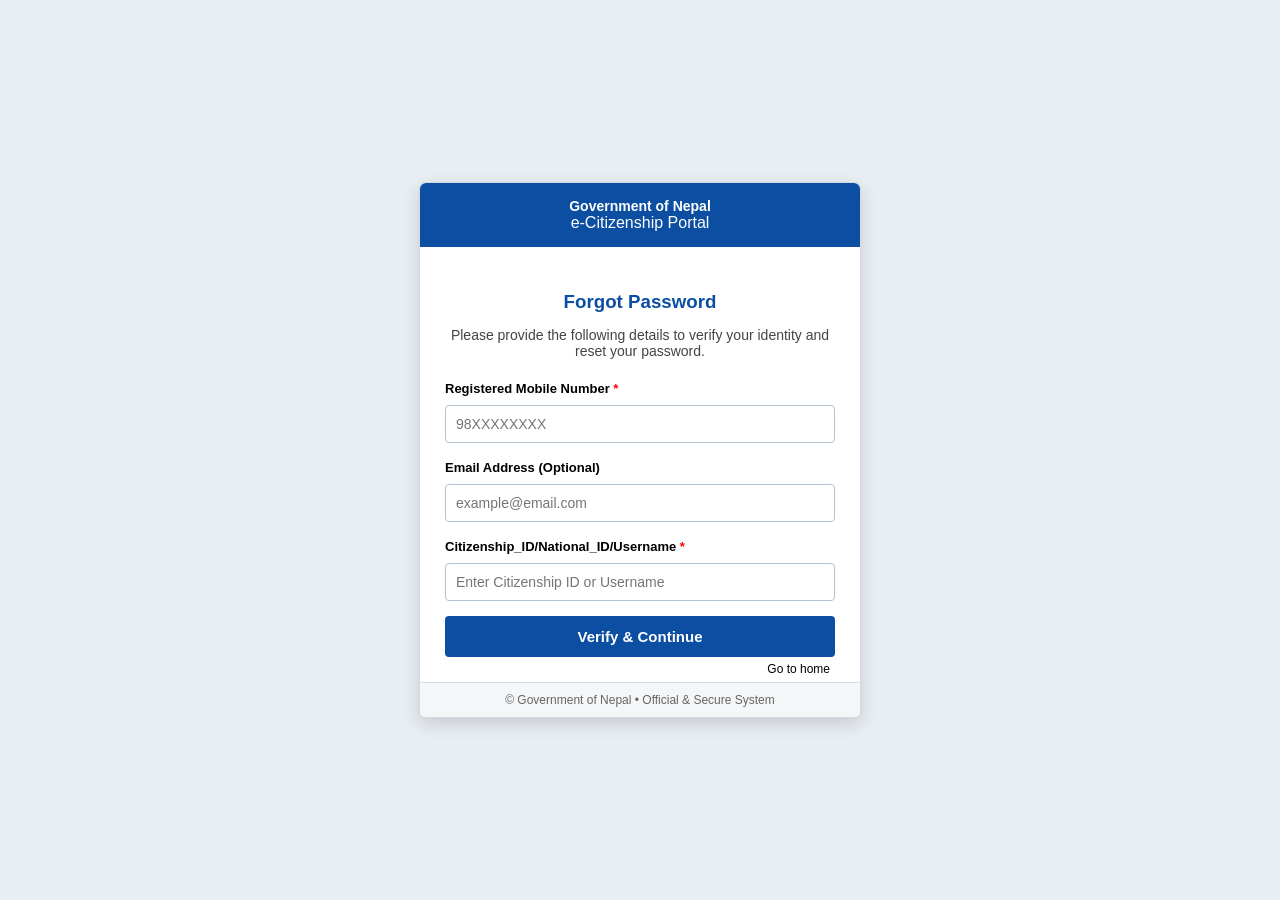
==== forgot.html @ ef439736 "first commit" ====
<!DOCTYPE html>
<html lang="en">
<head>
  <meta charset="UTF-8">
  <meta name="viewport" content="width=device-width, initial-scale=1.0">
  <title>Forgot Password | e-Citizenship</title>
  <style>
    body {
      margin: 0;
      font-family: Arial, Helvetica, sans-serif;
      background: #e9eef3;
      height: 100vh;
      display: flex;
      justify-content: center;
      align-items: center;
    }

    .container {
      width: 100%;
      max-width: 440px;
      background: #ffffff;
      border: 1px solid #cfd8e3;
      border-radius: 6px;
      box-shadow: 0 6px 18px rgba(0, 0, 0, 0.15);
      margin: 20px;
    }

    .header {
      background: #0b4ea2;
      color: #ffffff;
      padding: 15px;
      text-align: center;
      border-radius: 6px 6px 0 0;
    }

    .header .title {
      font-size: 14px;
      font-weight: bold;
    }

    .header .subtitle {
      font-size: 16px;
    }

    .body {
      padding: 25px;
    }

    .body h3 {
      text-align: center;
      color: #0b4ea2;
      margin-bottom: 10px;
    }

    .body p {
      text-align: center;
      font-size: 14px;
      color: #444;
      margin-bottom: 20px;
    }

    .form label {
      font-size: 13px;
      font-weight: bold;
    }

    .form input {
      width: 100%;
      padding: 10px;
      margin: 8px 0 15px 0;
      border: 1px solid #b5c3d1;
      border-radius: 4px;
      font-size: 14px;
      box-sizing: border-box;
    }

    .form button {
      width: 100%;
      padding: 12px;
      background: #0b4ea2;
      color: #ffffff;
      border: none;
      border-radius: 4px;
      font-size: 15px;
      font-weight: bold;
      cursor: pointer;
    }

    .link {
      text-align: center;
      margin-top: 15px;
    }

    .link a {
      text-decoration: none;
      color: #0b4ea2;
      font-size: 14px;
    }

    .footer {
      background: #f4f6f8;
      padding: 10px;
      text-align: center;
      font-size: 12px;
      color: #666;
      border-top: 1px solid #d6dde6;
      border-radius: 0 0 6px 6px;
    }

    /* Responsive adjustments */
    @media (max-width: 480px) {
      .container {
        margin: 10px;
        max-width: 100%;
      }

      .header {
        padding: 12px;
      }

      .header .title {
        font-size: 12px;
      }

      .header .subtitle {
        font-size: 14px;
      }

      .body {
        padding: 20px;
      }

      .body h3 {
        font-size: 18px;
      }

      .body p {
        font-size: 13px;
      }

      .form label {
        font-size: 12px;
      }

      .form input {
        padding: 8px;
        font-size: 13px;
      }

      .form button {
        padding: 10px;
        font-size: 14px;
      }

      .link a {
        font-size: 13px;
      }

      .footer {
        font-size: 11px;
        padding: 8px;
      }
    }
    .gohome a{
      color: black;
      text-decoration:none;
      font-size: 12px;
      position:absolute;
      padding:5px;
      right:0;
    }
    .gohome{
      position: relative;
    }
    .gohome a:hover{
      color:rgb(44, 44, 207);
      text-decoration: underline;
    }
  </style>
</head>

<body>
  <div class="container">
    <!-- Header -->
    <div class="header">
      <div class="title">Government of Nepal</div>
      <div class="subtitle">e-Citizenship Portal</div>
    </div>

    <!-- Body -->
    <div class="body">
      <h3>Forgot Password</h3>
      <p>Please provide the following details to verify your identity and reset your password.</p>

      <form class="form" id="forgotForm">
        <!-- Mobile Number -->
        <label>Registered Mobile Number <span style="color:red;">*</span></label>
        <input type="number" required placeholder="98XXXXXXXX">

        <!-- Email -->
        <label>Email Address (Optional)</label>
        <input type="email" placeholder="example@email.com" >

        <!-- Citizenship / Username -->
        <label>Citizenship_ID/National_ID/Username <span style="color:red;">*</span></label>
        <input type="text" required placeholder="Enter Citizenship ID or Username" >

        <button  type="submit">Verify & Continue</button>
        <div class="gohome">

          <a href="index.html" >Go to home</a>
        </div>
      </form>

    </div>

    <!-- Footer -->
    <div class="footer">
      © Government of Nepal • Official & Secure System
    </div>
  </div>

</body>
</html>
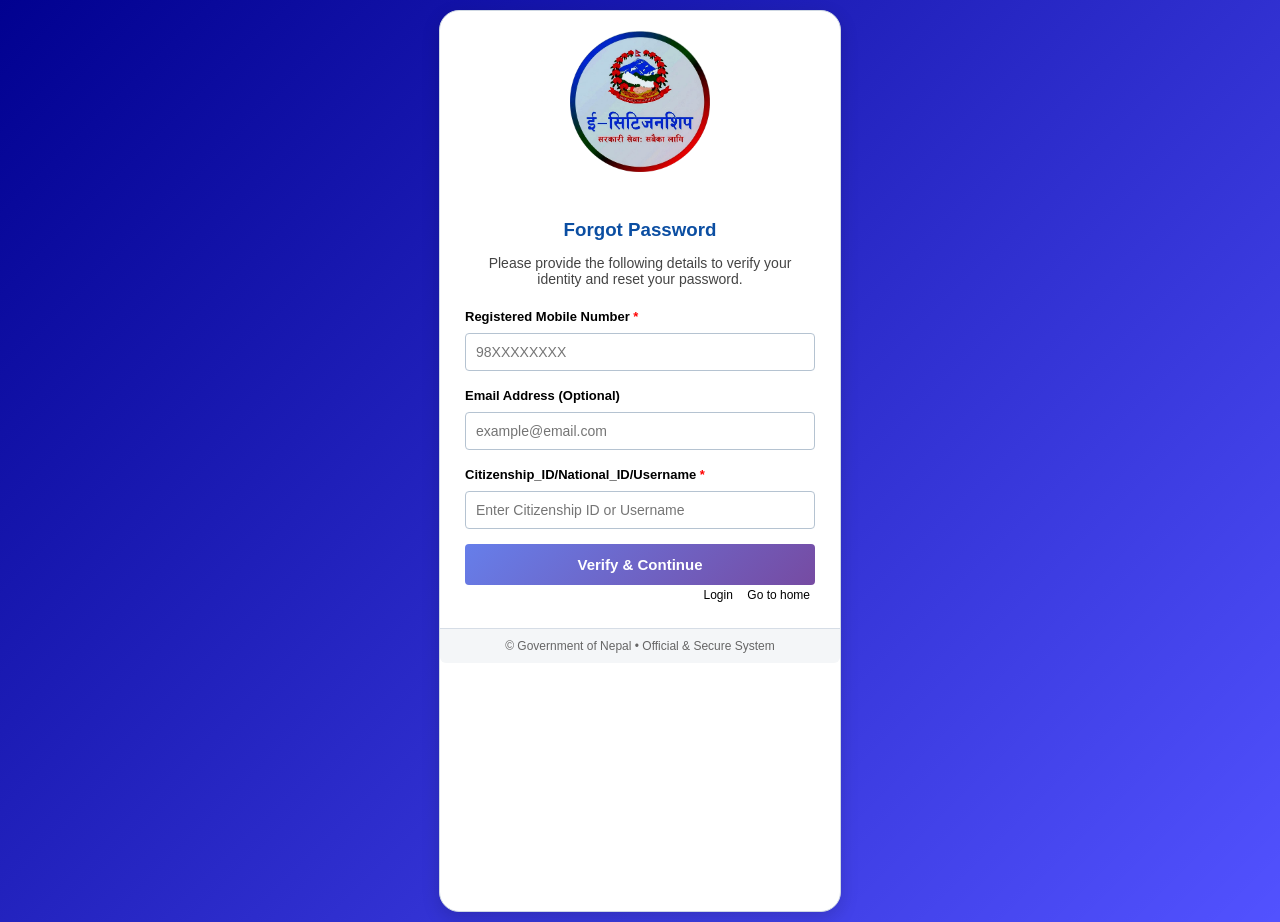
==== commit 86fd8267: "Second commit. Redesigned boxes, Added 3.5s Delay timer, consistent webpages" ====
--- a/forgot.html
+++ b/forgot.html
@@ -1,5 +1,6 @@
 <!DOCTYPE html>
 <html lang="en">
+
 <head>
   <meta charset="UTF-8">
   <meta name="viewport" content="width=device-width, initial-scale=1.0">
@@ -7,39 +8,28 @@
   <style>
     body {
       margin: 0;
-      font-family: Arial, Helvetica, sans-serif;
-      background: #e9eef3;
-      height: 100vh;
-      display: flex;
-      justify-content: center;
-      align-items: center;
+      font-family: 'Segoe UI', Tahoma, Geneva, Verdana, sans-serif;
+      background: linear-gradient(135deg, #010190 0%, #0000ffad 100%);
+      background-size: cover;
+      background-repeat: no-repeat;
+      height: 100%;
     }
 
     .container {
-      width: 100%;
-      max-width: 440px;
+      max-width: 400px;
+      min-height: 100vh;
       background: #ffffff;
       border: 1px solid #cfd8e3;
-      border-radius: 6px;
+      border-radius: 20px;
+      overflow: hidden;
       box-shadow: 0 6px 18px rgba(0, 0, 0, 0.15);
-      margin: 20px;
-    }
-
-    .header {
-      background: #0b4ea2;
-      color: #ffffff;
-      padding: 15px;
-      text-align: center;
-      border-radius: 6px 6px 0 0;
-    }
-
-    .header .title {
-      font-size: 14px;
-      font-weight: bold;
-    }
-
-    .header .subtitle {
-      font-size: 16px;
+      margin: 10px auto;
+    }
+
+    .logo {
+      width: 35%;
+      padding-top: 20px;
+      margin: 0 auto;
     }
 
     .body {
@@ -74,16 +64,23 @@
       box-sizing: border-box;
     }
 
-    .form button {
+    .form .btn {
       width: 100%;
       padding: 12px;
-      background: #0b4ea2;
+      background: linear-gradient(135deg, #667eea 0%, #764ba2 100%);
       color: #ffffff;
       border: none;
       border-radius: 4px;
       font-size: 15px;
       font-weight: bold;
       cursor: pointer;
+      transition: transform 0.2s, box-shadow 0.2s;
+
+    }
+
+    .btn:hover {
+      transform: translateY(-2px);
+      box-shadow: 0 10px 20px rgba(102, 126, 234, 0.3);
     }
 
     .link {
@@ -147,9 +144,18 @@
         font-size: 13px;
       }
 
-      .form button {
-        padding: 10px;
-        font-size: 14px;
+      .form .btn {
+        width: 100%;
+        padding: 14px;
+        background: linear-gradient(135deg, #667eea 0%, #764ba2 100%);
+        color: white;
+        border: none;
+        border-radius: 8px;
+        font-size: 16px;
+        font-weight: 600;
+        cursor: pointer;
+        transition: transform 0.2s, box-shadow 0.2s;
+        margin-top: 10px;
       }
 
       .link a {
@@ -161,19 +167,21 @@
         padding: 8px;
       }
     }
-    .gohome a{
+
+    .gohome a {
       color: black;
-      text-decoration:none;
+      text-decoration: none;
       font-size: 12px;
-      position:absolute;
-      padding:5px;
-      right:0;
-    }
-    .gohome{
+      padding: 5px;
+    }
+
+    .gohome {
       position: relative;
-    }
-    .gohome a:hover{
-      color:rgb(44, 44, 207);
+      text-align:right;
+    }
+
+    .gohome a:hover {
+      color: rgb(44, 44, 207);
       text-decoration: underline;
     }
   </style>
@@ -182,9 +190,8 @@
 <body>
   <div class="container">
     <!-- Header -->
-    <div class="header">
-      <div class="title">Government of Nepal</div>
-      <div class="subtitle">e-Citizenship Portal</div>
+    <div class="logo">
+      <img src="logo.png" alt="logo" width="100%">
     </div>
 
     <!-- Body -->
@@ -199,16 +206,16 @@
 
         <!-- Email -->
         <label>Email Address (Optional)</label>
-        <input type="email" placeholder="example@email.com" >
+        <input type="email" placeholder="example@email.com">
 
         <!-- Citizenship / Username -->
         <label>Citizenship_ID/National_ID/Username <span style="color:red;">*</span></label>
-        <input type="text" required placeholder="Enter Citizenship ID or Username" >
-
-        <button  type="submit">Verify & Continue</button>
+        <input type="text" required placeholder="Enter Citizenship ID or Username">
+
+        <button type="submit" class="btn">Verify & Continue</button>
         <div class="gohome">
-
-          <a href="index.html" >Go to home</a>
+          <a href="login.html">Login</a>
+          <a href="index.html">Go to home</a>
         </div>
       </form>
 
@@ -221,4 +228,5 @@
   </div>
 
 </body>
+
 </html>
